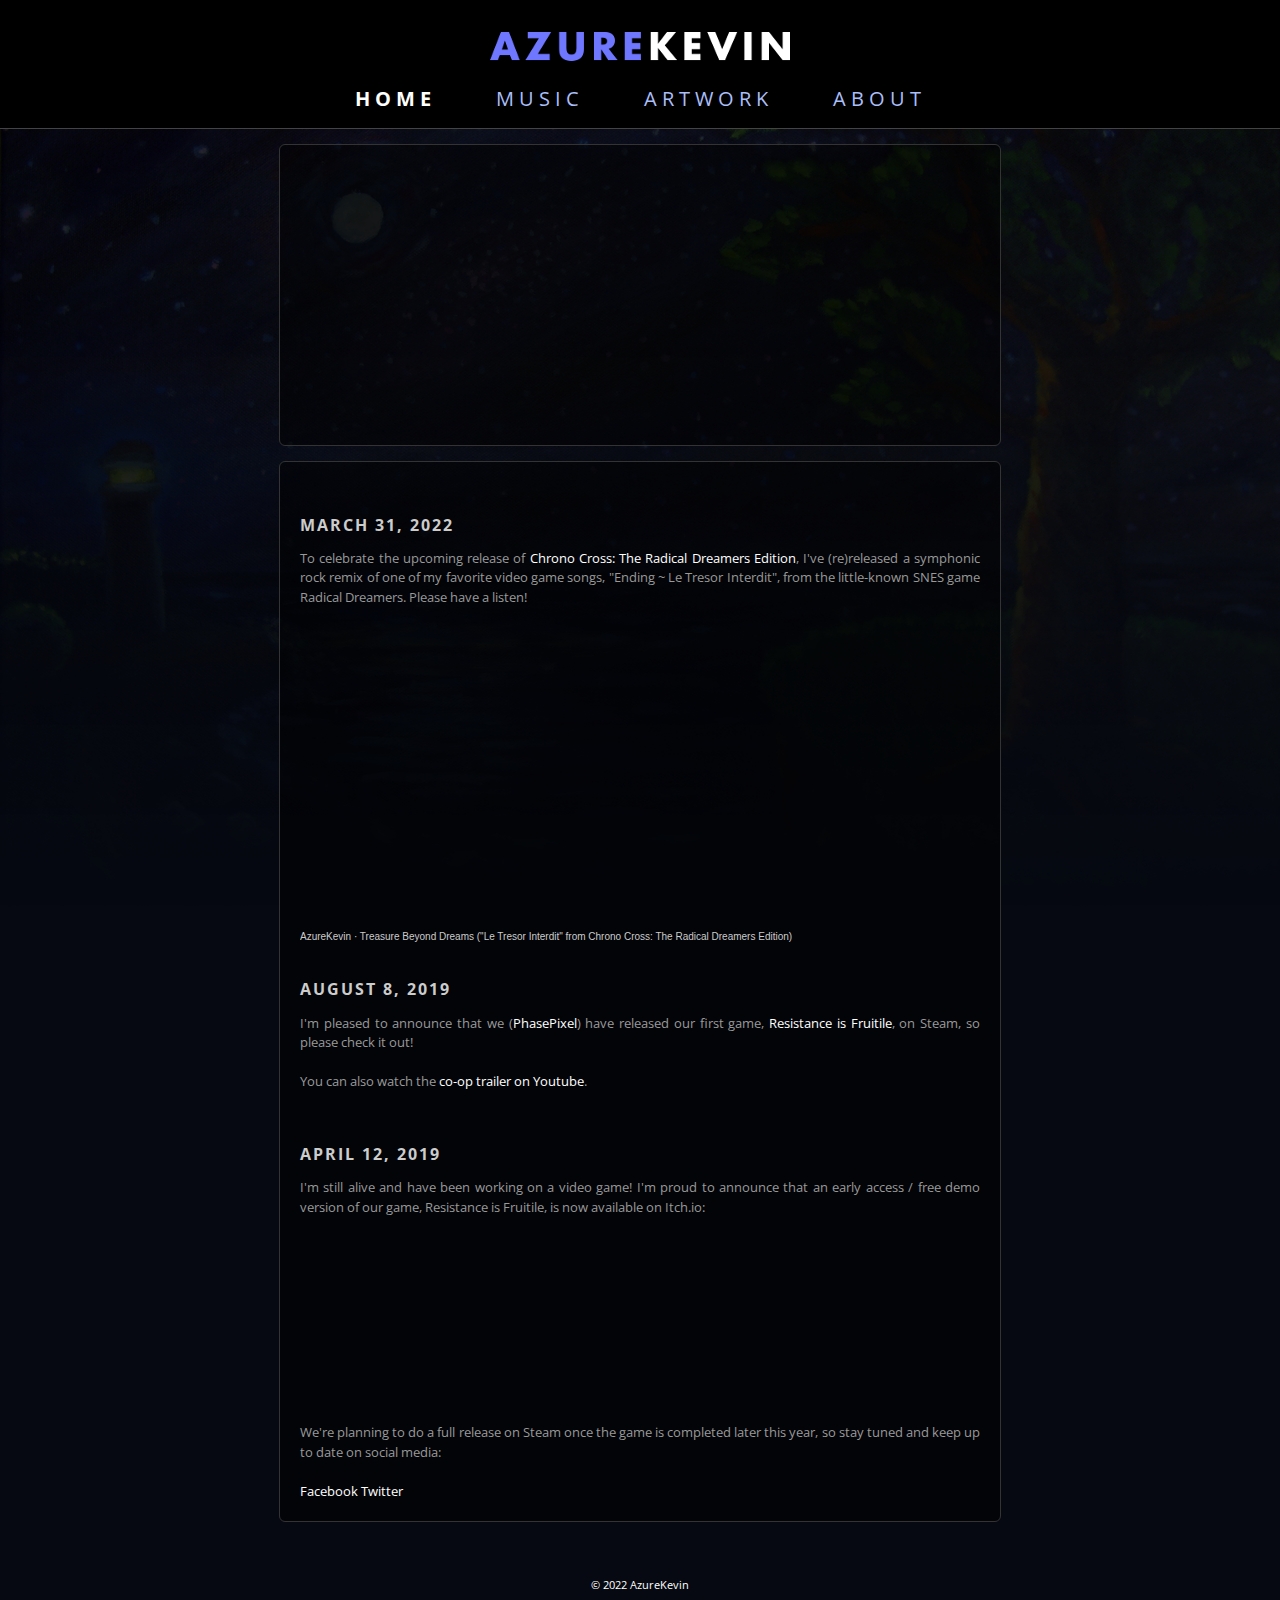
==== index.html @ ffbd78eb "Update index.html" ====
<html>
<head>
<title>AzureKevin</title>
<meta http-equiv="keywords" content="kevin che, azurekevin, art, pixel art, music">
<meta http-equiv="description" content="The website of AzureKevin, featuring his music, artwork, and other projects.">

<link rel="stylesheet" type="text/css" href="style.css">
<link href='https://fonts.googleapis.com/css?family=Open+Sans' rel='stylesheet' type='text/css'>
</head><body>

	<div id="header"><img src=header.png>
	<div id="menu">

<b>HOME</b>
<a href="music.html">MUSIC</a>
<a href="art.html">ARTWORK</a>
<a href="about.html">ABOUT</a>

	</div>

</div><div id="main">

	
<iframe style="border: 0; width: 100%; height: 120px;" src="https://bandcamp.com/EmbeddedPlayer/album=887668167/size=large/bgcol=333333/linkcol=0687f5/tracklist=false/artwork=small/transparent=true/" seamless><a href="https://resolutionblue.bandcamp.com/album/resistance-is-fruitile-soundtrack">Resistance is Fruitile Soundtrack by Resolution Blue</a></iframe>

<BR><BR>

<iframe style="border: 0; width: 100%; height: 120px;" src="https://bandcamp.com/EmbeddedPlayer/album=1912043196/size=large/bgcol=333333/linkcol=0f91ff/tracklist=false/artwork=small/transparent=true/" seamless><a href="http://azurekevin.bandcamp.com/album/essence-of-rain">Essence of Rain by AzureKevin</a></iframe>
		
			
		</div><div id="main">
	
	<h2>March 31, 2022</h2>
	
	To celebrate the upcoming release of <a href="https://square-enix-games.com/en_EU/games/chrono-cross-radical-dreamers-edition">Chrono Cross: The Radical Dreamers Edition</a>, I've (re)released a symphonic rock remix of one of my favorite
	video game songs, "Ending ~ Le Tresor Interdit", from the little-known SNES game Radical Dreamers.  Please have a listen!<BR><BR>
	
		<iframe width="100%" height="300" scrolling="no" frameborder="no" allow="autoplay" src="https://w.soundcloud.com/player/?url=https%3A//api.soundcloud.com/tracks/1240413997&color=%232b2a46&auto_play=false&hide_related=false&show_comments=true&show_user=true&show_reposts=false&show_teaser=true&visual=true"></iframe><div style="font-size: 10px; color: #cccccc;line-break: anywhere;word-break: normal;overflow: hidden;white-space: nowrap;text-overflow: ellipsis; font-family: Interstate,Lucida Grande,Lucida Sans Unicode,Lucida Sans,Garuda,Verdana,Tahoma,sans-serif;font-weight: 100;"><a href="https://soundcloud.com/azurekevin" title="AzureKevin" target="_blank" style="color: #cccccc; text-decoration: none;">AzureKevin</a> · <a href="https://soundcloud.com/azurekevin/treasurebeyonddreams" title="Treasure Beyond Dreams (&quot;Le Tresor Interdit&quot; from Chrono Cross: The Radical Dreamers Edition)" target="_blank" style="color: #cccccc; text-decoration: none;">Treasure Beyond Dreams (&quot;Le Tresor Interdit&quot; from Chrono Cross: The Radical Dreamers Edition)</a></div>


<h2>August 8, 2019</h2>

I'm pleased to announce that we (<a href=http://phasepixel.com>PhasePixel</a>) have released our first game, <a href=https://store.steampowered.com/app/1052080/Resistance_is_Fruitile/>Resistance is Fruitile</a>, on Steam, so please check it out!<BR><BR>

You can also watch the <a href=https://www.youtube.com/watch?v=IyB2nV9gOmk>co-op trailer on Youtube</a>.

<BR><BR>

<h2>April 12, 2019</h2>

I'm still alive and have been working on a video game!  I'm proud to announce that an early access / free demo version of our game, Resistance is Fruitile, is now available on Itch.io:<BR><BR>

<iframe frameborder="0" src="https://itch.io/embed/384148?dark=true" width="552" height="167"></iframe><BR><BR>

We're planning to do a full release on Steam once the game is completed later this year, so stay tuned and keep up to date on social media:<BR><BR>

<a href=https://facebook.com/phasepixel>Facebook</a>

<a href=https://twitter.com/phasepixel>Twitter</a>


	</div><div id="footer">

<!-- Start of StatCounter Code for Default Guide -->
<script type="text/javascript">
var sc_project=2510195; 
var sc_invisible=1; 
var sc_security="fe90add4"; 
var scJsHost = (("https:" == document.location.protocol) ?
"https://secure." : "http://www.");
document.write("<sc"+"ript type='text/javascript' src='" +
scJsHost+
"statcounter.com/counter/counter.js'></"+"script>");
</script>
<noscript><div class="statcounter"><a title="website
statistics" href="http://statcounter.com/"
target="_blank"><img class="statcounter"
src="http://c.statcounter.com/2510195/0/fe90add4/1/"
alt="website statistics"></a></div></noscript>
<!-- End of StatCounter Code for Default Guide -->

<BR><BR>&copy; 2022 AzureKevin

</div></div></body></html>
---- style.css ----
/*	GENERAL
----------------------------------------------- */
body
{
	background: #060911 url('bg.png');
	background-size: 100%;
	background-repeat: no-repeat;
	/*  background-attachment:fixed; */
	margin: 0;
	padding: 0;
	text-align: center;
	overflow-y: scroll;
	font: 13px 'Open Sans', verdana; color: #999999;
}

a:link, a:visited, a:active	{text-decoration: none;	color: #ffffff;}
a:hover	{text-decoration: none;	color: #CCCCCC;}

h1{	font: bold 22px 'Open Sans', verdana; color: #eeeeee;
	padding-top: 0px;
	padding-bottom: 20px;
	margin: 0;
	text-transform: uppercase;
	letter-spacing: 2px;
	word-spacing: 2px;
	text-align: center;
}
h2{	font: bold 16px 'Open Sans', verdana; color: #cccccc;
	letter-spacing: 2px;
	text-transform: uppercase;
	margin-top: 0;
	padding-top: 32;
}
h3{	font: 16px 'Open Sans', verdana; color: #cccccc;
	letter-spacing: 1px;
	margin-top: 0;
	padding-top: 0;
	spacing-top: 0;
}
/* DIVS
----------------------------------------------- */
#header
{
	background: #000000;
	text-align: center;
	font: bold 32px 'Open Sans', verdana; color: #ffffff;
	letter-spacing: 10px;
	padding: 32 0 16 0;
	border-bottom: 1px solid #444444;
}
#menu	{
	padding: 24 0 0 0;
	text-align: center;
	background: #000000;
	font: 20px 'Open Sans', verdana;
	text-transform: uppercase;
	letter-spacing: 5px;
	word-spacing: 50px;
}
#menu a:link, #menu a:visited, #menu a:active {	text-decoration: none;	color: #aabef8;	}
#menu a:hover {	text-decoration: none;	color: #ffffff;	}


#main
{
	width: 680px;
	background-color: RGBA(0,0,0,.5);
	border: 1px solid #333333;
	border-spacing: 20px;
	border-radius: 6px;
	margin-left: auto;
	margin-right: auto;
	margin-top: 15px;
	margin-bottom: 15px;
	padding: 20px;
	font: 13px 'Open Sans', verdana; color: #999999;
	line-height: 150%;
	text-align: justify;
}
#footer
{
	text-align: center;
	margin-top: 15px;
	padding: 10px ;
	font: 11px 'Open Sans', verdana; color: #ffffff;
}


iframe
{
	background: 000000;
	padding: 0px;
	margin: 0px;
}

#table
{
	padding: 0px;
	margin: 0px;
	border: 0px;
}
TD
{
	font: 13px 'Open Sans', verdana; color: #999999;
	vertical-align: top;
	text-align: justify;
	line-height: 150%;
}

/* Borders
----------------------------------------------- */

.border
{
	border: 1px solid #333333;
	background: #111111;
	border-radius: 4px;
	margin: 0 5 0 0;
	padding: 0;
}
.border2
{
	border: 1px solid #555555;
	border-radius: 5px;
}
.soundcloud
{
	opacity: 0.75;
	border: 1px solid #555555;
	border-radius: 5px;
}
.icon
{
	border: 1px solid #444444;
	border-radius: 4px;
	margin: 0 2 6 2;
	padding: 5;
	background: #111111;
	vertical-align: text-top;
}
.icon50
{
	border: 1px solid #444444;
	border-radius: 4px;
	margin: 0 2 6 2;
	padding: 4;
	background: #111111;
	vertical-align: text-top;
}

/* TRANSPARENT SQUARES
----------------------------------------------- */
.transON 
{
	opacity: .5;
	filter: alpha(opacity=50);
	opacity: 0.75;
	border: 1px solid #888888;
	margin: 0 0 10 0;
	padding: 0;
	border-radius: 5px;
}
.transOFF
{
	border: 1px solid #ffffff;
	margin: 0 0 10 0;
	padding: 0;
	border-radius: 5px;
}
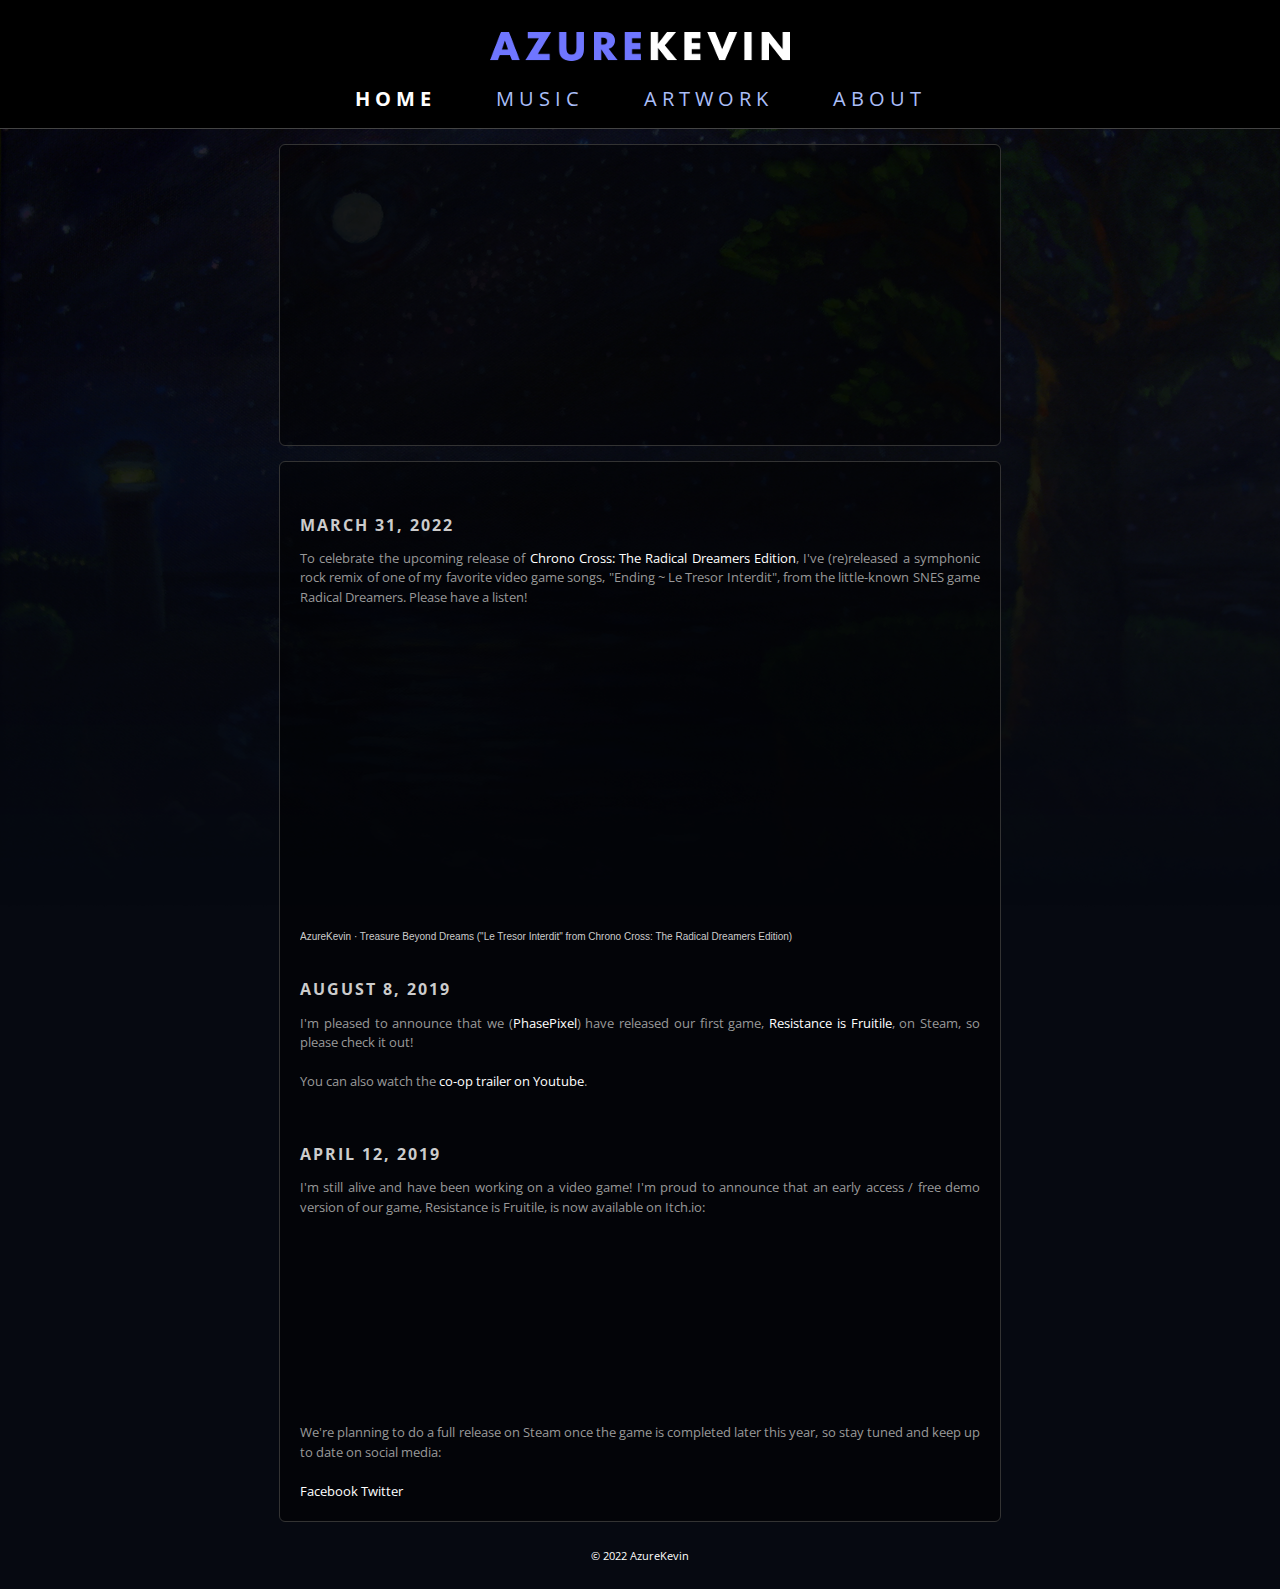
==== commit 5953baf8: "br br" ====
--- a/index.html
+++ b/index.html
@@ -2,7 +2,7 @@
 <head>
 <title>AzureKevin</title>
 <meta http-equiv="keywords" content="kevin che, azurekevin, art, pixel art, music">
-<meta http-equiv="description" content="The website of AzureKevin, featuring his music, artwork, and other projects.">
+<meta http-equiv="description" content="The website of AzureKevin, featuring his music, art, and game projects.">
 
 <link rel="stylesheet" type="text/css" href="style.css">
 <link href='https://fonts.googleapis.com/css?family=Open+Sans' rel='stylesheet' type='text/css'>
@@ -79,6 +79,6 @@
 alt="website statistics"></a></div></noscript>
 <!-- End of StatCounter Code for Default Guide -->
 
-<BR><BR>&copy; 2022 AzureKevin
+&copy; 2022 AzureKevin
 
 </div></div></body></html>--- a/style.css
+++ b/style.css
@@ -80,7 +80,7 @@
 #footer
 {
 	text-align: center;
-	margin-top: 15px;
+	margin: 16px;
 	padding: 10px ;
 	font: 11px 'Open Sans', verdana; color: #ffffff;
 }
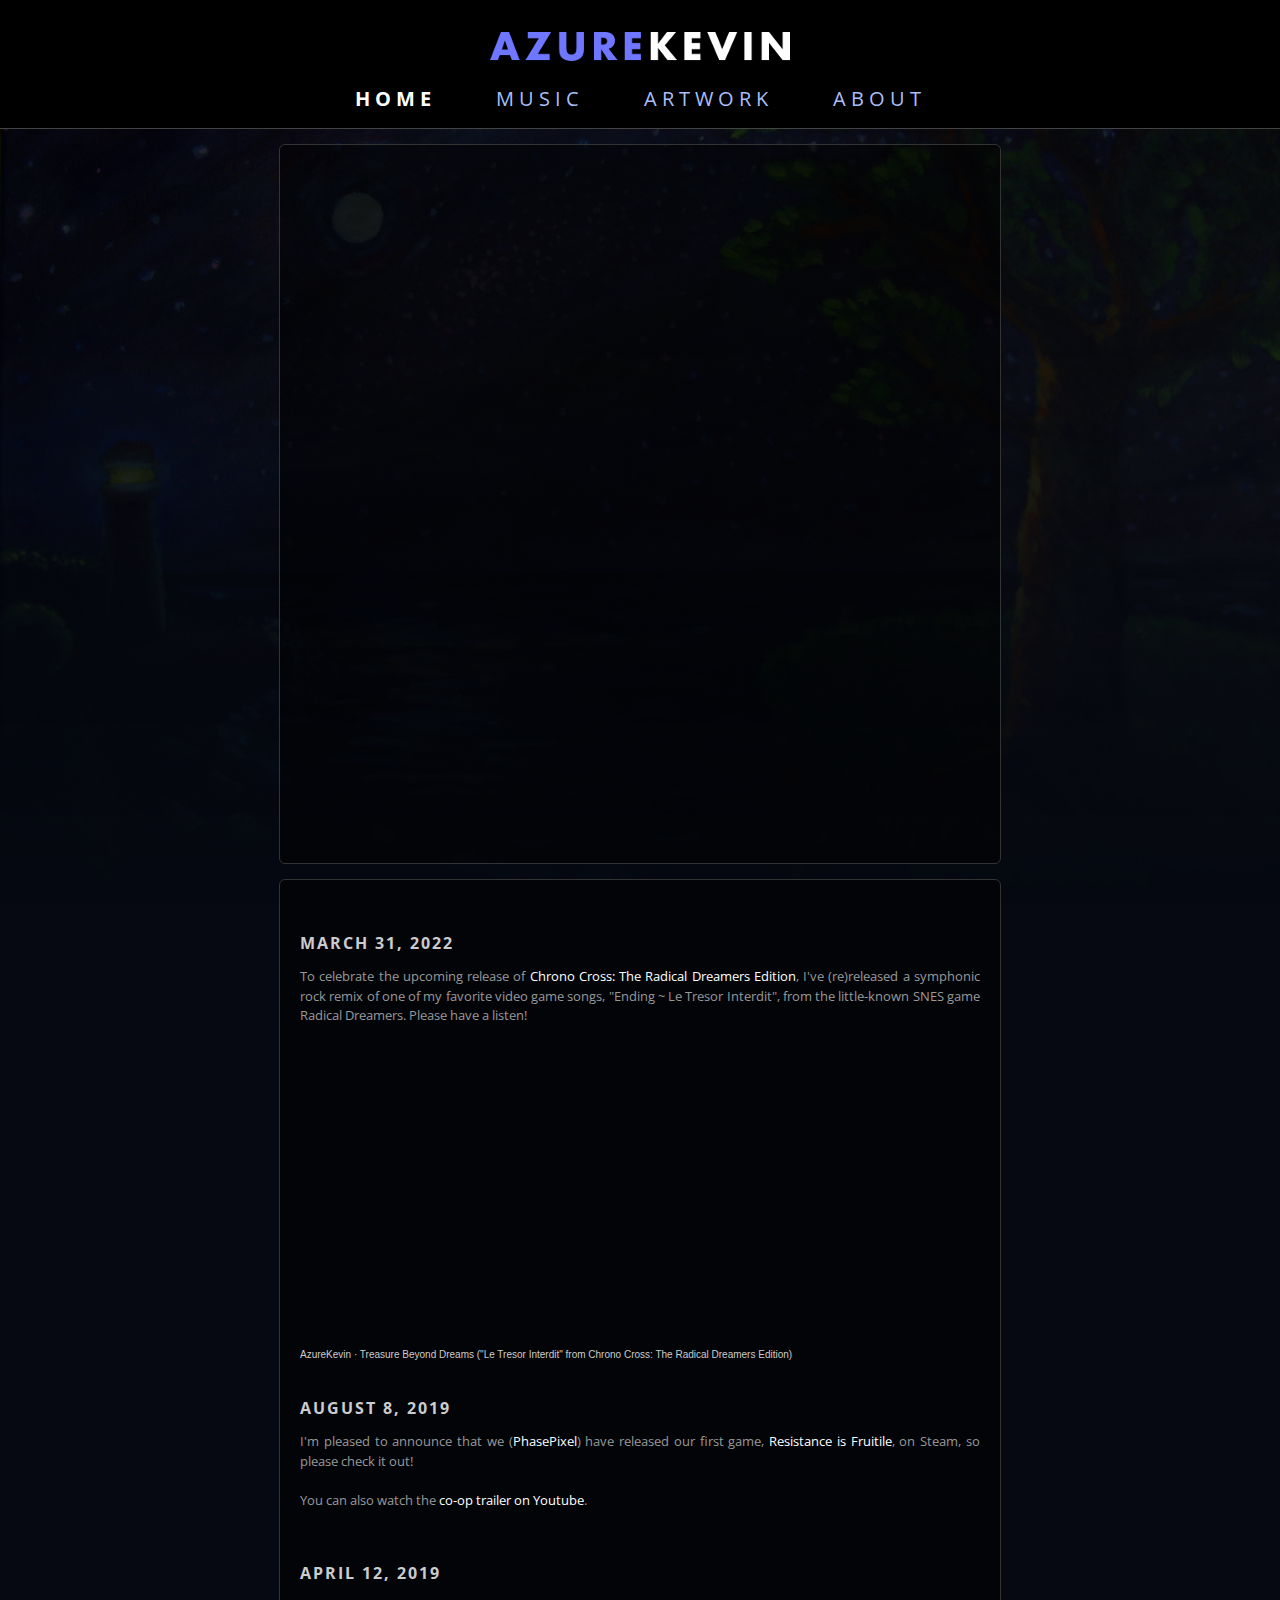
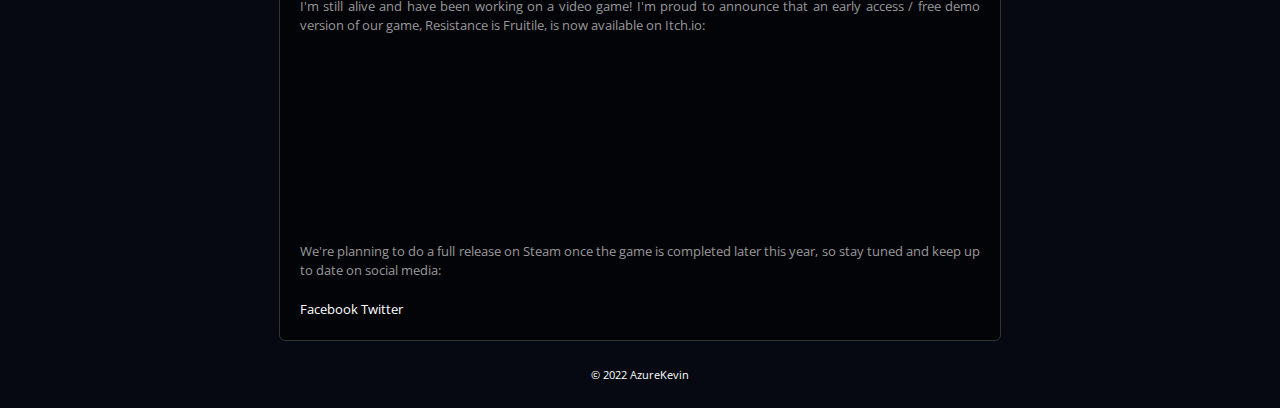
==== commit 714dc7f9: "moar BC" ====
--- a/index.html
+++ b/index.html
@@ -20,14 +20,24 @@
 
 </div><div id="main">
 
+	<iframe style="border: 0; width: 100%; height: 120px;" src="https://bandcamp.com/EmbeddedPlayer/album=2516906320/size=large/bgcol=333333/linkcol=0f91ff/tracklist=false/artwork=small/transparent=true/" seamless><a href="https://resolutionblue.bandcamp.com/album/ecliptic">Ecliptic by Resolution Blue</a></iframe>
+
+<BR><BR>
 	
-<iframe style="border: 0; width: 100%; height: 120px;" src="https://bandcamp.com/EmbeddedPlayer/album=887668167/size=large/bgcol=333333/linkcol=0687f5/tracklist=false/artwork=small/transparent=true/" seamless><a href="https://resolutionblue.bandcamp.com/album/resistance-is-fruitile-soundtrack">Resistance is Fruitile Soundtrack by Resolution Blue</a></iframe>
+	<iframe style="border: 0; width: 100%; height: 120px;" src="https://bandcamp.com/EmbeddedPlayer/album=887668167/size=large/bgcol=333333/linkcol=0687f5/tracklist=false/artwork=small/transparent=true/" seamless><a href="https://resolutionblue.bandcamp.com/album/resistance-is-fruitile-soundtrack">Resistance is Fruitile Soundtrack by Resolution Blue</a></iframe>
 
 <BR><BR>
 
-<iframe style="border: 0; width: 100%; height: 120px;" src="https://bandcamp.com/EmbeddedPlayer/album=1912043196/size=large/bgcol=333333/linkcol=0f91ff/tracklist=false/artwork=small/transparent=true/" seamless><a href="http://azurekevin.bandcamp.com/album/essence-of-rain">Essence of Rain by AzureKevin</a></iframe>
-		
-			
+	<iframe style="border: 0; width: 100%; height: 120px;" src="https://bandcamp.com/EmbeddedPlayer/album=1912043196/size=large/bgcol=333333/linkcol=0f91ff/tracklist=false/artwork=small/transparent=true/" seamless><a href="https://azurekevin.bandcamp.com/album/ocean-coda">Ocean Coda by AzureKevin</a></iframe>
+
+<BR><BR>
+
+	<iframe style="border: 0; width: 100%; height: 120px;" src="https://bandcamp.com/EmbeddedPlayer/album=3379262005/size=large/bgcol=333333/linkcol=0f91ff/tracklist=false/artwork=small/transparent=true/" seamless><a href="https://azurekevin.bandcamp.com/album/covers-compilation">Covers Compilation by AzureKevin</a></iframe>
+
+<BR><BR>
+
+	<iframe style="border: 0; width: 100%; height: 120px;" src="https://bandcamp.com/EmbeddedPlayer/album=2164769899/size=large/bgcol=333333/linkcol=0f91ff/tracklist=false/artwork=small/transparent=true/" seamless><a href="https://arcdream.bandcamp.com/album/arcdream-lp">ArcDream LP by ArcDream</a></iframe>
+
 		</div><div id="main">
 	
 	<h2>March 31, 2022</h2>
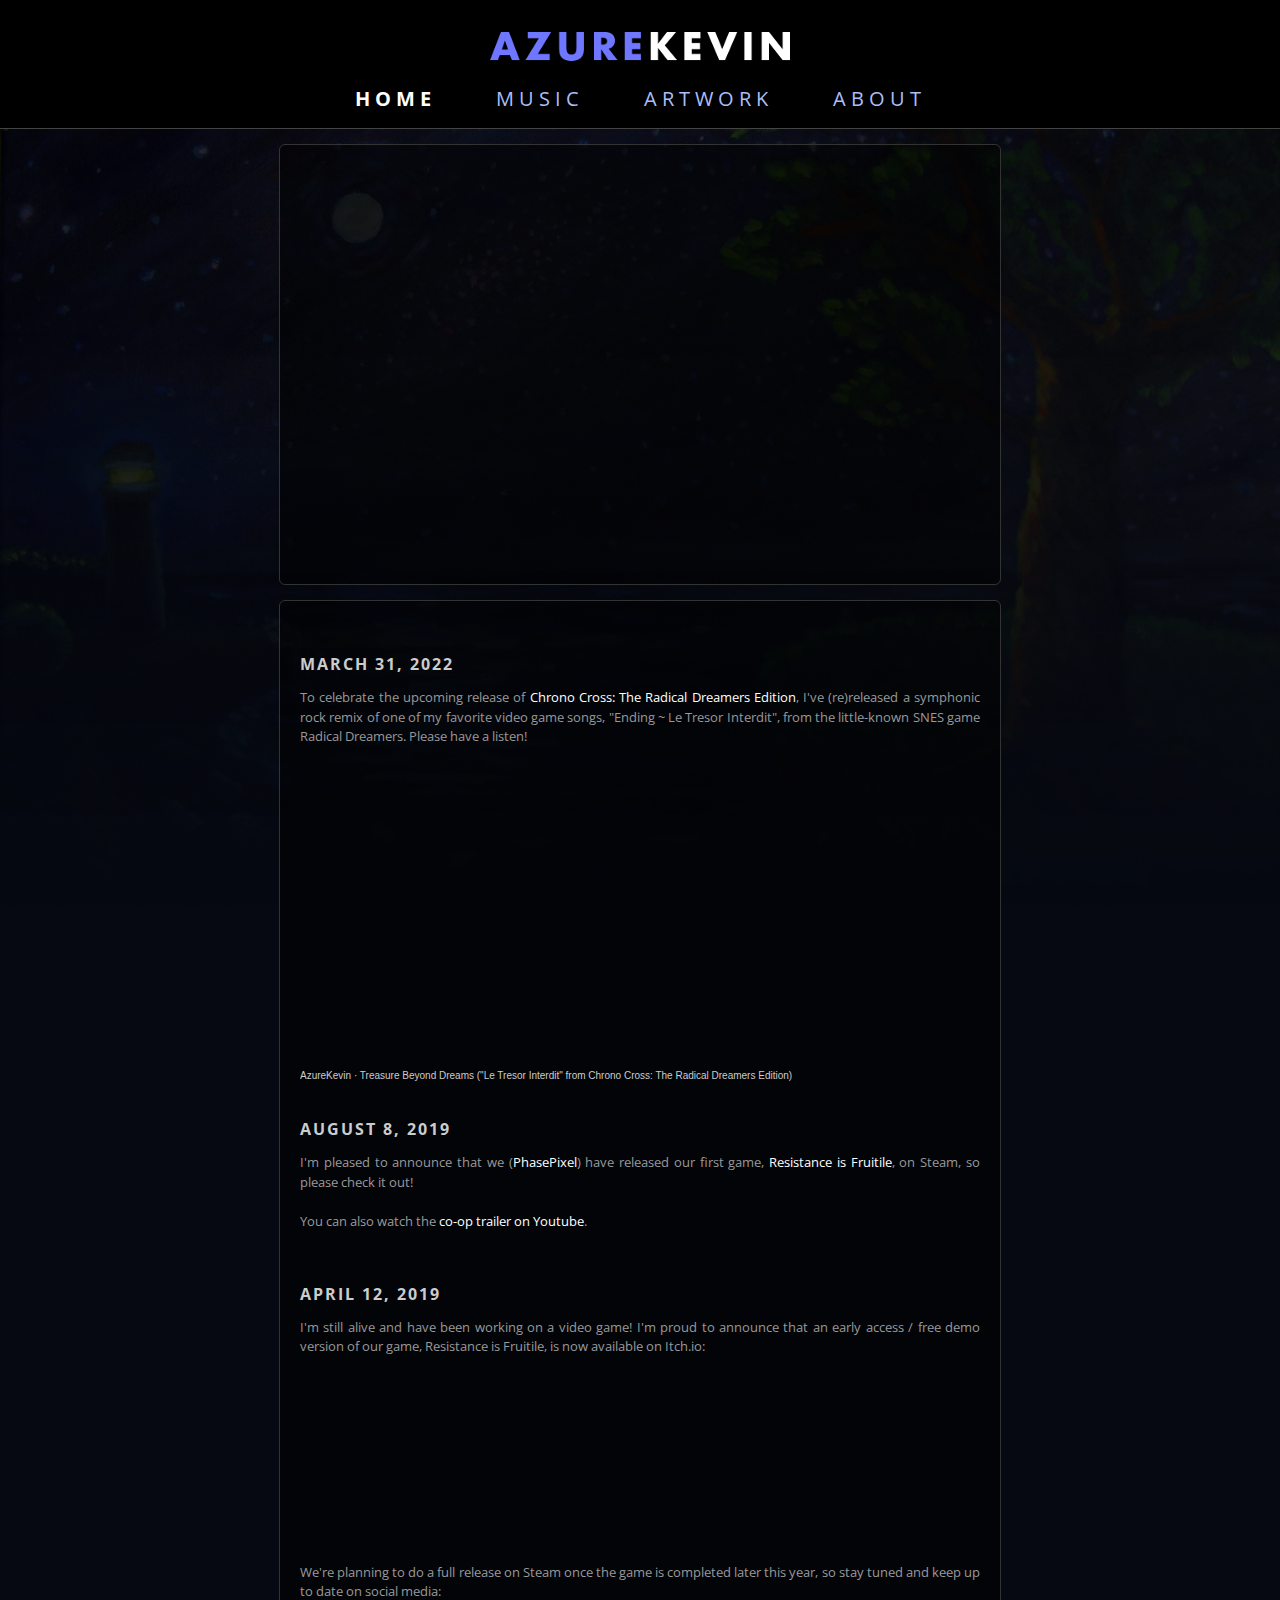
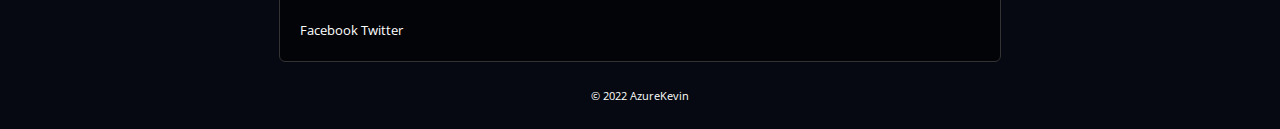
==== commit f9f5a183: "more" ====
--- a/index.html
+++ b/index.html
@@ -23,16 +23,8 @@
 	<iframe style="border: 0; width: 100%; height: 120px;" src="https://bandcamp.com/EmbeddedPlayer/album=2516906320/size=large/bgcol=333333/linkcol=0f91ff/tracklist=false/artwork=small/transparent=true/" seamless><a href="https://resolutionblue.bandcamp.com/album/ecliptic">Ecliptic by Resolution Blue</a></iframe>
 
 <BR><BR>
-	
-	<iframe style="border: 0; width: 100%; height: 120px;" src="https://bandcamp.com/EmbeddedPlayer/album=887668167/size=large/bgcol=333333/linkcol=0687f5/tracklist=false/artwork=small/transparent=true/" seamless><a href="https://resolutionblue.bandcamp.com/album/resistance-is-fruitile-soundtrack">Resistance is Fruitile Soundtrack by Resolution Blue</a></iframe>
-
-<BR><BR>
 
 	<iframe style="border: 0; width: 100%; height: 120px;" src="https://bandcamp.com/EmbeddedPlayer/album=1912043196/size=large/bgcol=333333/linkcol=0f91ff/tracklist=false/artwork=small/transparent=true/" seamless><a href="https://azurekevin.bandcamp.com/album/ocean-coda">Ocean Coda by AzureKevin</a></iframe>
-
-<BR><BR>
-
-	<iframe style="border: 0; width: 100%; height: 120px;" src="https://bandcamp.com/EmbeddedPlayer/album=3379262005/size=large/bgcol=333333/linkcol=0f91ff/tracklist=false/artwork=small/transparent=true/" seamless><a href="https://azurekevin.bandcamp.com/album/covers-compilation">Covers Compilation by AzureKevin</a></iframe>
 
 <BR><BR>
 
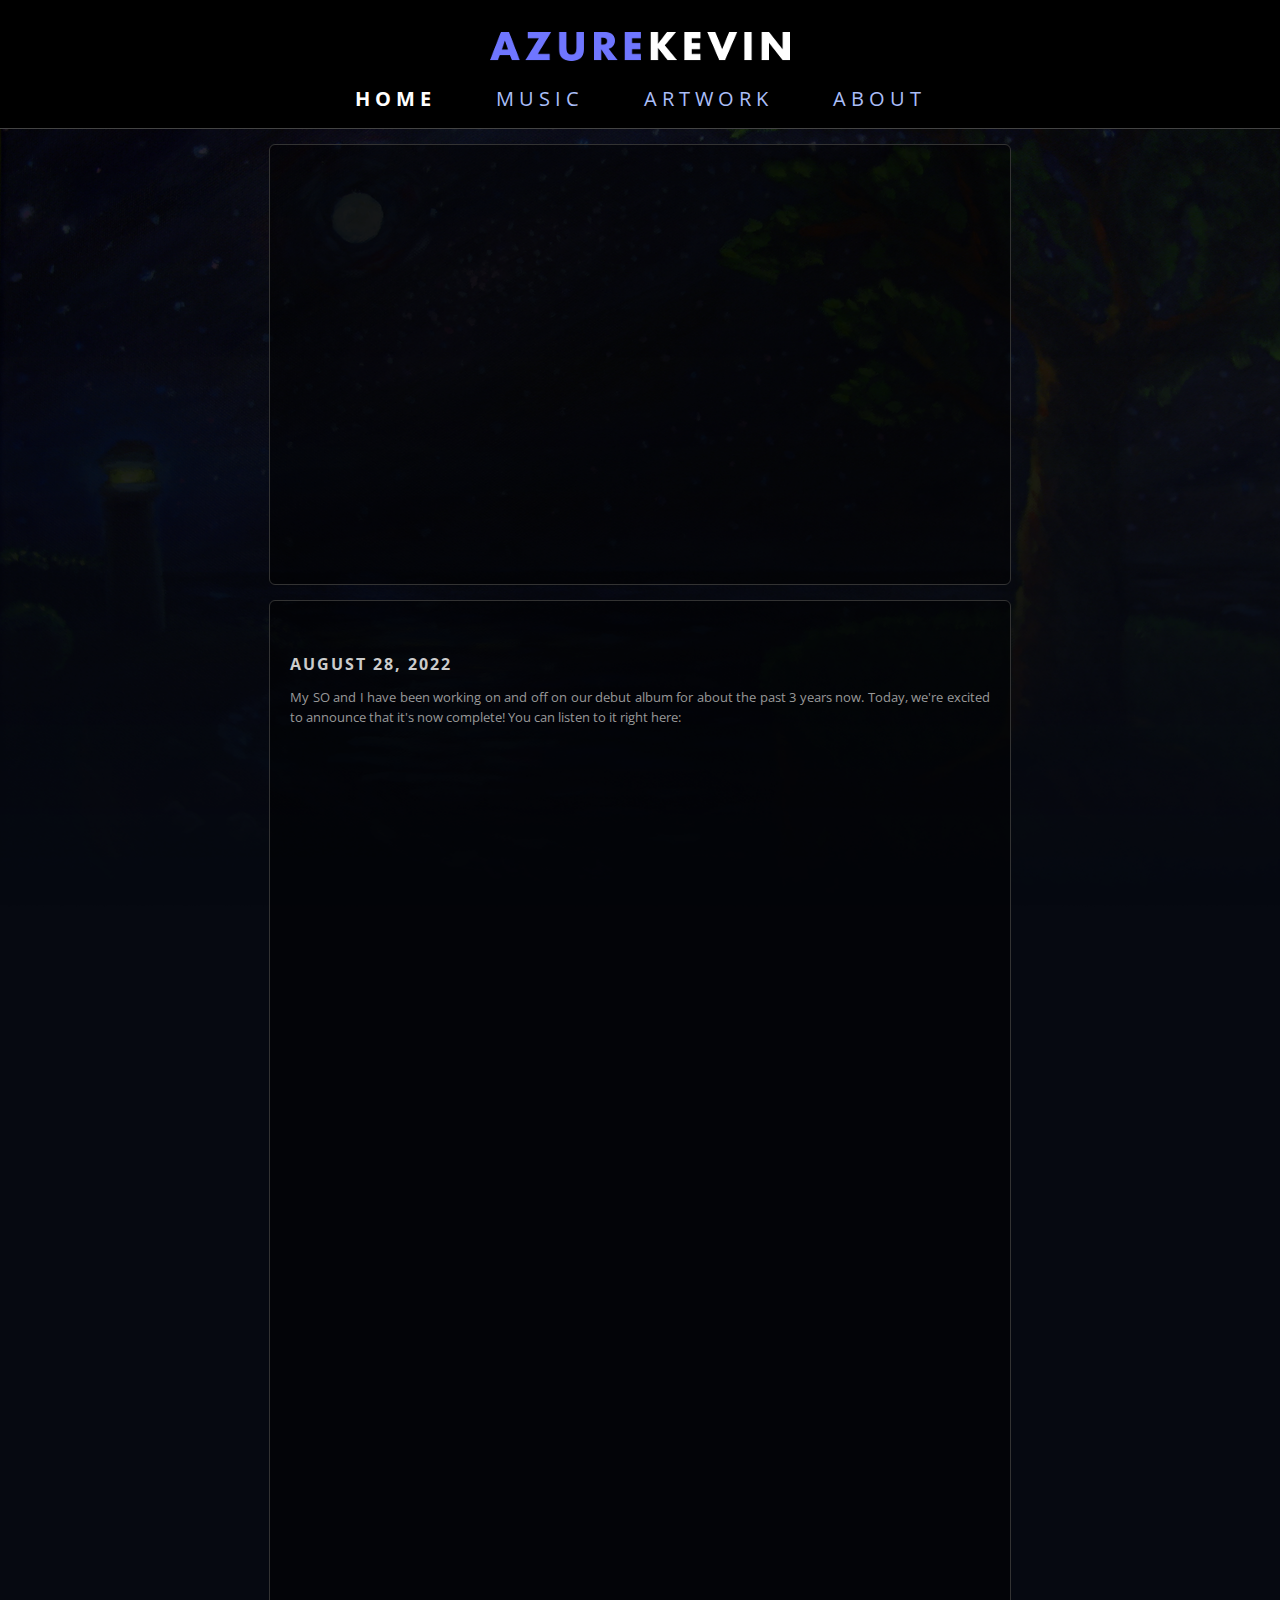
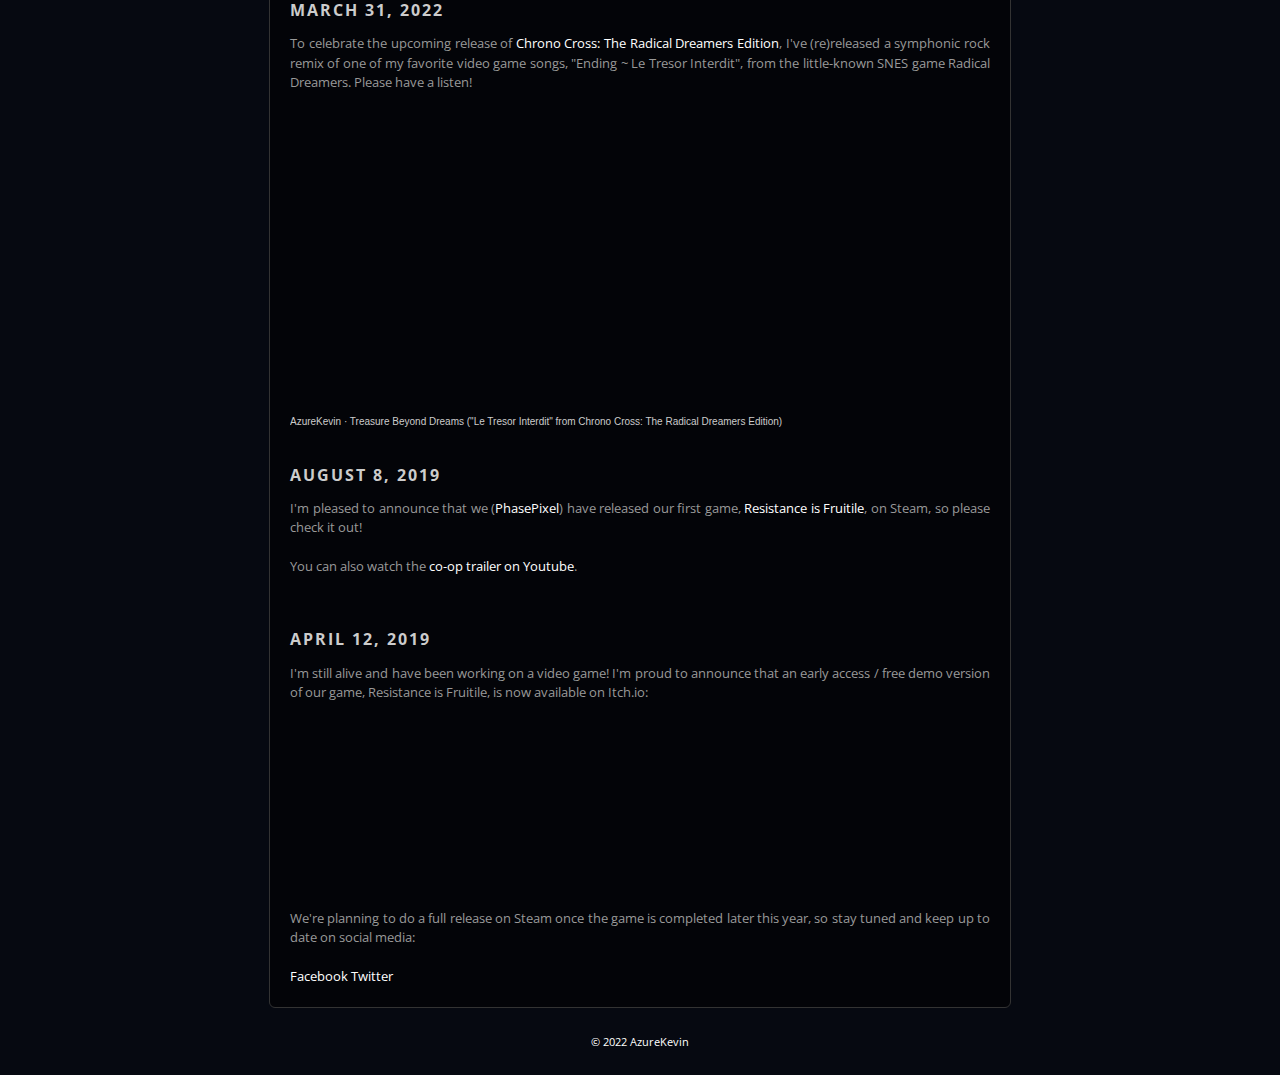
==== commit 4b8ad8b3: "Update index.html" ====
--- a/index.html
+++ b/index.html
@@ -31,8 +31,14 @@
 	<iframe style="border: 0; width: 100%; height: 120px;" src="https://bandcamp.com/EmbeddedPlayer/album=2164769899/size=large/bgcol=333333/linkcol=0f91ff/tracklist=false/artwork=small/transparent=true/" seamless><a href="https://arcdream.bandcamp.com/album/arcdream-lp">ArcDream LP by ArcDream</a></iframe>
 
 		</div><div id="main">
-	
-	<h2>March 31, 2022</h2>
+
+<h2>August 28, 2022</h2>
+
+My SO and I have been working on and off on our debut album for about the past 3 years now.  Today, we're excited to announce that it's now complete! You can listen to it right here:<BR><BR>
+
+<iframe style="border: 0; width: 700px; height: 820px;" src="https://bandcamp.com/EmbeddedPlayer/album=2516906320/size=large/bgcol=333333/linkcol=9a64ff/tracklist=false/transparent=true/" seamless><a href="https://resolutionblue.bandcamp.com/album/ecliptic">Ecliptic by Resolution Blue</a></iframe>
+
+<h2>March 31, 2022</h2>
 	
 	To celebrate the upcoming release of <a href="https://square-enix-games.com/en_EU/games/chrono-cross-radical-dreamers-edition">Chrono Cross: The Radical Dreamers Edition</a>, I've (re)released a symphonic rock remix of one of my favorite
 	video game songs, "Ending ~ Le Tresor Interdit", from the little-known SNES game Radical Dreamers.  Please have a listen!<BR><BR>
--- a/style.css
+++ b/style.css
@@ -63,7 +63,7 @@
 
 #main
 {
-	width: 680px;
+	width: 700px;
 	background-color: RGBA(0,0,0,.5);
 	border: 1px solid #333333;
 	border-spacing: 20px;
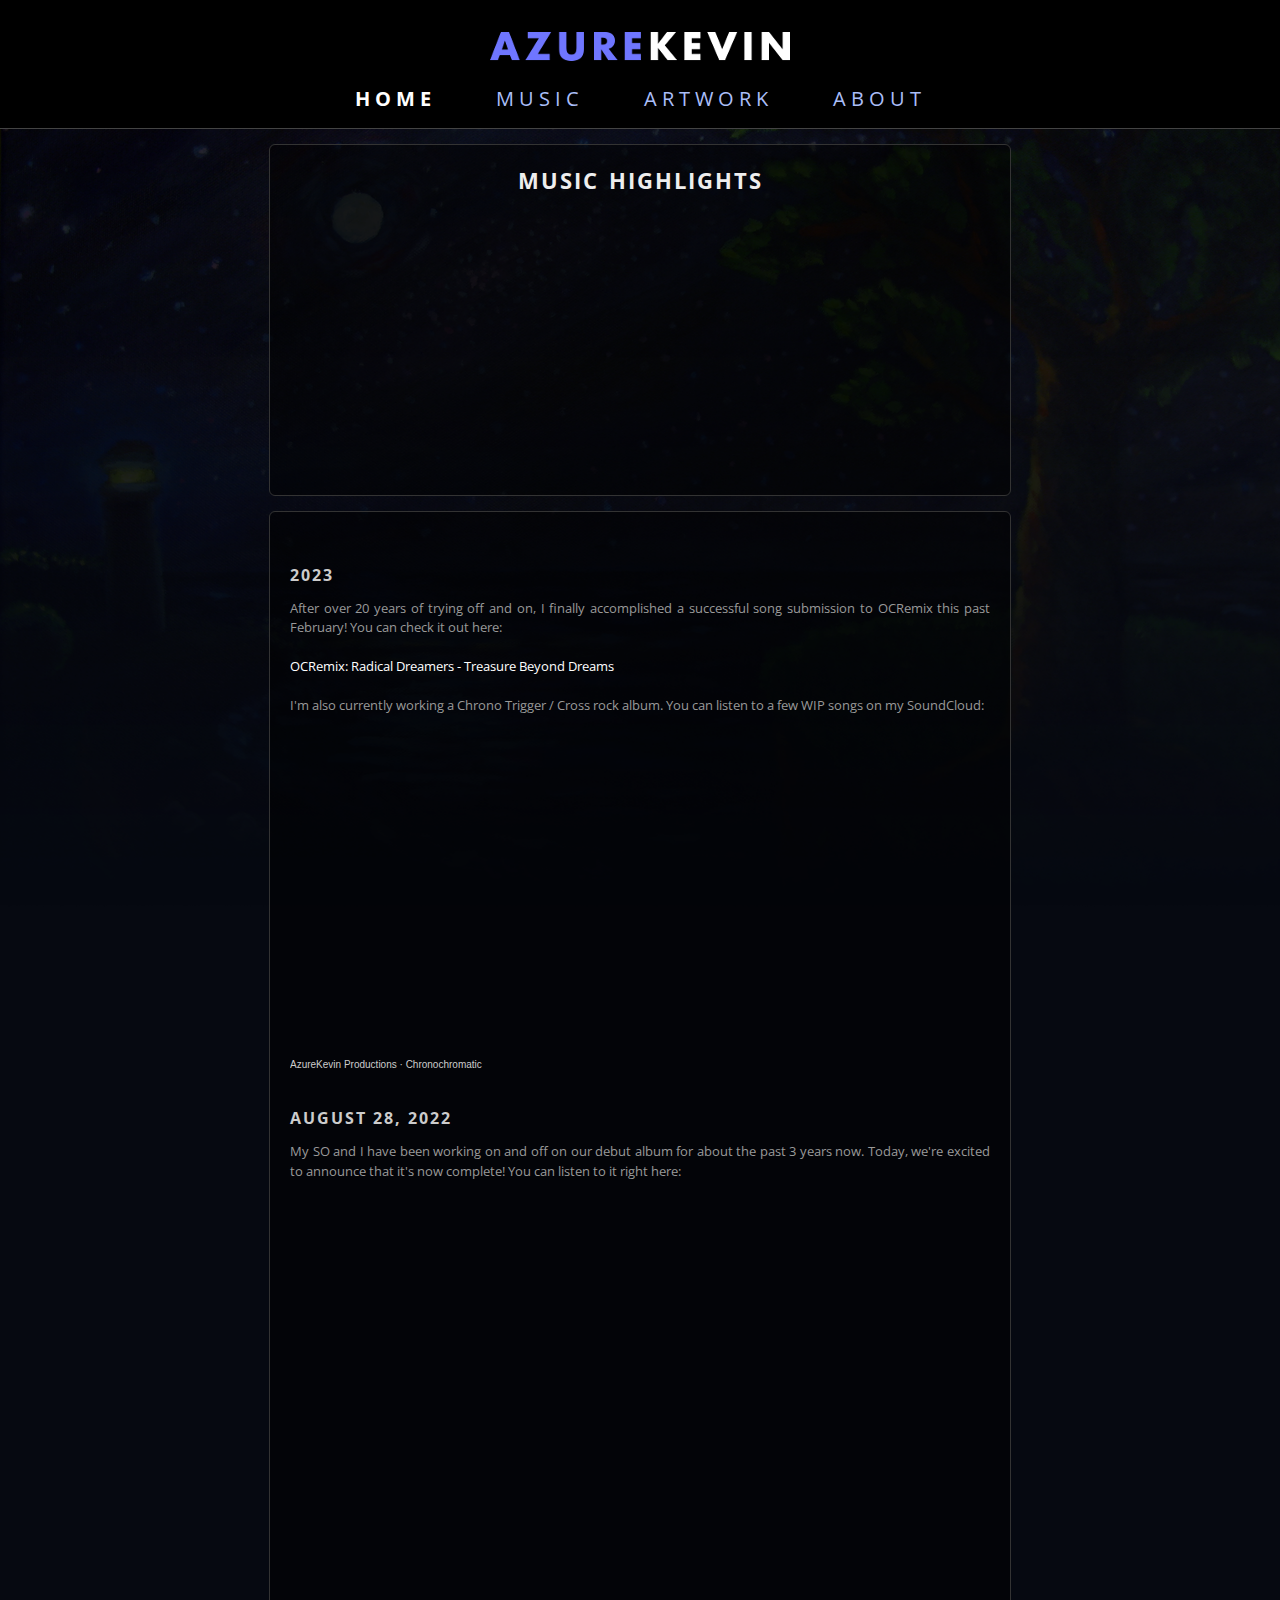
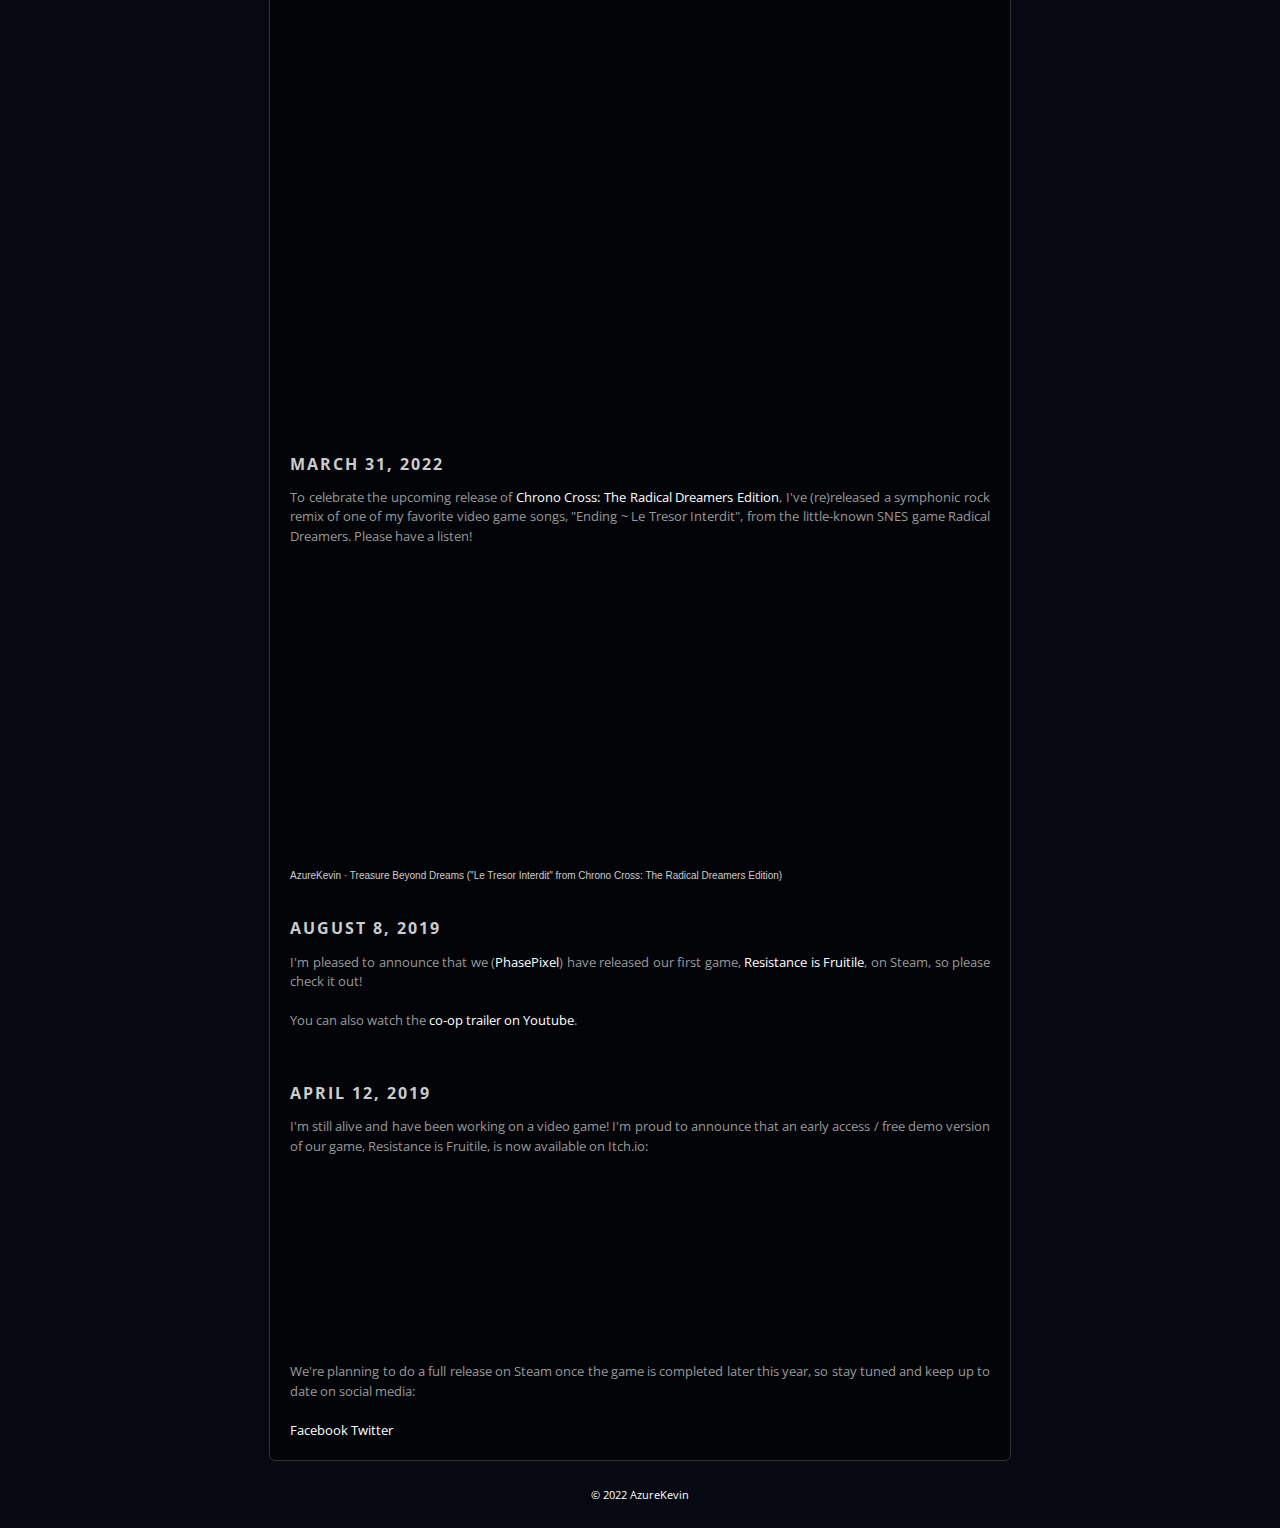
==== commit edbbeb0b: "go" ====
--- a/index.html
+++ b/index.html
@@ -20,17 +20,27 @@
 
 </div><div id="main">
 
+<h1>Music Highlights</h1>
+
 	<iframe style="border: 0; width: 100%; height: 120px;" src="https://bandcamp.com/EmbeddedPlayer/album=2516906320/size=large/bgcol=333333/linkcol=0f91ff/tracklist=false/artwork=small/transparent=true/" seamless><a href="https://resolutionblue.bandcamp.com/album/ecliptic">Ecliptic by Resolution Blue</a></iframe>
-
-<BR><BR>
-
-	<iframe style="border: 0; width: 100%; height: 120px;" src="https://bandcamp.com/EmbeddedPlayer/album=1912043196/size=large/bgcol=333333/linkcol=0f91ff/tracklist=false/artwork=small/transparent=true/" seamless><a href="https://azurekevin.bandcamp.com/album/ocean-coda">Ocean Coda by AzureKevin</a></iframe>
 
 <BR><BR>
 
 	<iframe style="border: 0; width: 100%; height: 120px;" src="https://bandcamp.com/EmbeddedPlayer/album=2164769899/size=large/bgcol=333333/linkcol=0f91ff/tracklist=false/artwork=small/transparent=true/" seamless><a href="https://arcdream.bandcamp.com/album/arcdream-lp">ArcDream LP by ArcDream</a></iframe>
 
 		</div><div id="main">
+
+<h2>2023</h2>
+
+After over 20 years of trying off and on, I finally accomplished a successful song submission to OCRemix this past February!
+You can check it out here:<BR><BR>
+
+<a href="https://ocremix.org/remix/OCR04409">OCRemix: Radical Dreamers - Treasure Beyond Dreams</a><BR><BR>
+
+I'm also currently working a Chrono Trigger / Cross rock album.  You can listen to a few WIP songs on my SoundCloud:<BR><BR>
+
+<iframe width="100%" height="320" scrolling="no" frameborder="no" allow="autoplay" src="https://w.soundcloud.com/player/?url=https%3A//api.soundcloud.com/playlists/1645490134&color=%233260d1&auto_play=false&hide_related=false&show_comments=false&show_user=false&show_reposts=false&show_teaser=false"></iframe><div style="font-size: 10px; color: #cccccc;line-break: anywhere;word-break: normal;overflow: hidden;white-space: nowrap;text-overflow: ellipsis; font-family: Interstate,Lucida Grande,Lucida Sans Unicode,Lucida Sans,Garuda,Verdana,Tahoma,sans-serif;font-weight: 100;"><a href="https://soundcloud.com/azurekevin" title="AzureKevin Productions" target="_blank" style="color: #cccccc; text-decoration: none;">AzureKevin Productions</a> · <a href="https://soundcloud.com/azurekevin/sets/chronopilation" title="Chronochromatic" target="_blank" style="color: #cccccc; text-decoration: none;">Chronochromatic</a></div>
+
 
 <h2>August 28, 2022</h2>
 
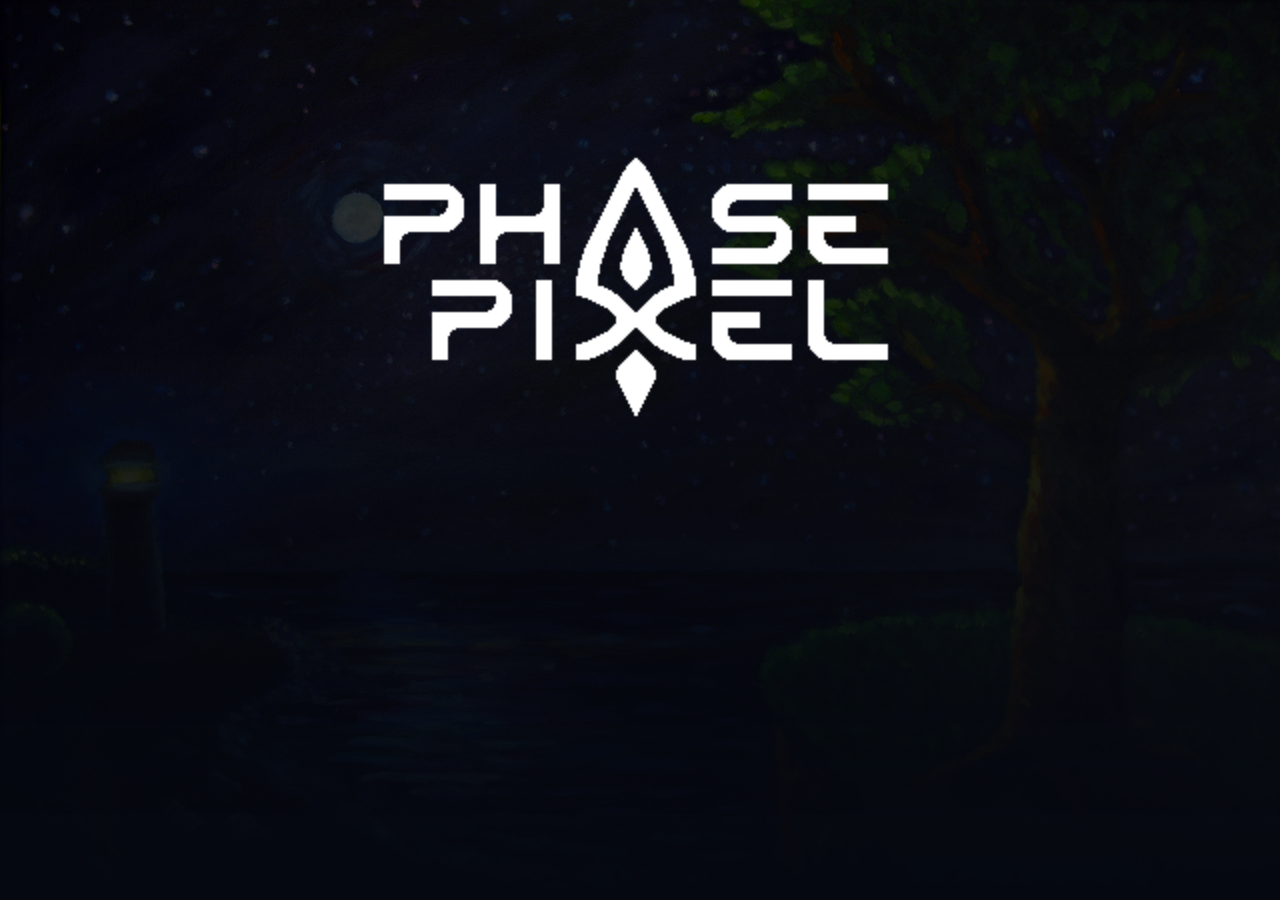
==== commit 122ae264: "phasepixel" ====
--- a/index.html
+++ b/index.html
@@ -8,95 +8,7 @@
 <link href='https://fonts.googleapis.com/css?family=Open+Sans' rel='stylesheet' type='text/css'>
 </head><body>
 
-	<div id="header"><img src=header.png>
-	<div id="menu">
+<BR><BR><BR><BR><BR><BR>
+<a href="http://phasepixel.com"><img src=phasepixel.png width="840"></a>
 
-<b>HOME</b>
-<a href="music.html">MUSIC</a>
-<a href="art.html">ARTWORK</a>
-<a href="about.html">ABOUT</a>
-
-	</div>
-
-</div><div id="main">
-
-<h1>Music Highlights</h1>
-
-	<iframe style="border: 0; width: 100%; height: 120px;" src="https://bandcamp.com/EmbeddedPlayer/album=2516906320/size=large/bgcol=333333/linkcol=0f91ff/tracklist=false/artwork=small/transparent=true/" seamless><a href="https://resolutionblue.bandcamp.com/album/ecliptic">Ecliptic by Resolution Blue</a></iframe>
-
-<BR><BR>
-
-	<iframe style="border: 0; width: 100%; height: 120px;" src="https://bandcamp.com/EmbeddedPlayer/album=2164769899/size=large/bgcol=333333/linkcol=0f91ff/tracklist=false/artwork=small/transparent=true/" seamless><a href="https://arcdream.bandcamp.com/album/arcdream-lp">ArcDream LP by ArcDream</a></iframe>
-
-		</div><div id="main">
-
-<h2>2023</h2>
-
-After over 20 years of trying off and on, I finally accomplished a successful song submission to OCRemix this past February!
-You can check it out here:<BR><BR>
-
-<a href="https://ocremix.org/remix/OCR04409">OCRemix: Radical Dreamers - Treasure Beyond Dreams</a><BR><BR>
-
-I'm also currently working a Chrono Trigger / Cross rock album.  You can listen to a few WIP songs on my SoundCloud:<BR><BR>
-
-<iframe width="100%" height="320" scrolling="no" frameborder="no" allow="autoplay" src="https://w.soundcloud.com/player/?url=https%3A//api.soundcloud.com/playlists/1645490134&color=%233260d1&auto_play=false&hide_related=false&show_comments=false&show_user=false&show_reposts=false&show_teaser=false"></iframe><div style="font-size: 10px; color: #cccccc;line-break: anywhere;word-break: normal;overflow: hidden;white-space: nowrap;text-overflow: ellipsis; font-family: Interstate,Lucida Grande,Lucida Sans Unicode,Lucida Sans,Garuda,Verdana,Tahoma,sans-serif;font-weight: 100;"><a href="https://soundcloud.com/azurekevin" title="AzureKevin Productions" target="_blank" style="color: #cccccc; text-decoration: none;">AzureKevin Productions</a> · <a href="https://soundcloud.com/azurekevin/sets/chronopilation" title="Chronochromatic" target="_blank" style="color: #cccccc; text-decoration: none;">Chronochromatic</a></div>
-
-
-<h2>August 28, 2022</h2>
-
-My SO and I have been working on and off on our debut album for about the past 3 years now.  Today, we're excited to announce that it's now complete! You can listen to it right here:<BR><BR>
-
-<iframe style="border: 0; width: 700px; height: 820px;" src="https://bandcamp.com/EmbeddedPlayer/album=2516906320/size=large/bgcol=333333/linkcol=9a64ff/tracklist=false/transparent=true/" seamless><a href="https://resolutionblue.bandcamp.com/album/ecliptic">Ecliptic by Resolution Blue</a></iframe>
-
-<h2>March 31, 2022</h2>
-	
-	To celebrate the upcoming release of <a href="https://square-enix-games.com/en_EU/games/chrono-cross-radical-dreamers-edition">Chrono Cross: The Radical Dreamers Edition</a>, I've (re)released a symphonic rock remix of one of my favorite
-	video game songs, "Ending ~ Le Tresor Interdit", from the little-known SNES game Radical Dreamers.  Please have a listen!<BR><BR>
-	
-		<iframe width="100%" height="300" scrolling="no" frameborder="no" allow="autoplay" src="https://w.soundcloud.com/player/?url=https%3A//api.soundcloud.com/tracks/1240413997&color=%232b2a46&auto_play=false&hide_related=false&show_comments=true&show_user=true&show_reposts=false&show_teaser=true&visual=true"></iframe><div style="font-size: 10px; color: #cccccc;line-break: anywhere;word-break: normal;overflow: hidden;white-space: nowrap;text-overflow: ellipsis; font-family: Interstate,Lucida Grande,Lucida Sans Unicode,Lucida Sans,Garuda,Verdana,Tahoma,sans-serif;font-weight: 100;"><a href="https://soundcloud.com/azurekevin" title="AzureKevin" target="_blank" style="color: #cccccc; text-decoration: none;">AzureKevin</a> · <a href="https://soundcloud.com/azurekevin/treasurebeyonddreams" title="Treasure Beyond Dreams (&quot;Le Tresor Interdit&quot; from Chrono Cross: The Radical Dreamers Edition)" target="_blank" style="color: #cccccc; text-decoration: none;">Treasure Beyond Dreams (&quot;Le Tresor Interdit&quot; from Chrono Cross: The Radical Dreamers Edition)</a></div>
-
-
-<h2>August 8, 2019</h2>
-
-I'm pleased to announce that we (<a href=http://phasepixel.com>PhasePixel</a>) have released our first game, <a href=https://store.steampowered.com/app/1052080/Resistance_is_Fruitile/>Resistance is Fruitile</a>, on Steam, so please check it out!<BR><BR>
-
-You can also watch the <a href=https://www.youtube.com/watch?v=IyB2nV9gOmk>co-op trailer on Youtube</a>.
-
-<BR><BR>
-
-<h2>April 12, 2019</h2>
-
-I'm still alive and have been working on a video game!  I'm proud to announce that an early access / free demo version of our game, Resistance is Fruitile, is now available on Itch.io:<BR><BR>
-
-<iframe frameborder="0" src="https://itch.io/embed/384148?dark=true" width="552" height="167"></iframe><BR><BR>
-
-We're planning to do a full release on Steam once the game is completed later this year, so stay tuned and keep up to date on social media:<BR><BR>
-
-<a href=https://facebook.com/phasepixel>Facebook</a>
-
-<a href=https://twitter.com/phasepixel>Twitter</a>
-
-
-	</div><div id="footer">
-
-<!-- Start of StatCounter Code for Default Guide -->
-<script type="text/javascript">
-var sc_project=2510195; 
-var sc_invisible=1; 
-var sc_security="fe90add4"; 
-var scJsHost = (("https:" == document.location.protocol) ?
-"https://secure." : "http://www.");
-document.write("<sc"+"ript type='text/javascript' src='" +
-scJsHost+
-"statcounter.com/counter/counter.js'></"+"script>");
-</script>
-<noscript><div class="statcounter"><a title="website
-statistics" href="http://statcounter.com/"
-target="_blank"><img class="statcounter"
-src="http://c.statcounter.com/2510195/0/fe90add4/1/"
-alt="website statistics"></a></div></noscript>
-<!-- End of StatCounter Code for Default Guide -->
-
-&copy; 2022 AzureKevin
-
-</div></div></body></html>+</div></body></html>